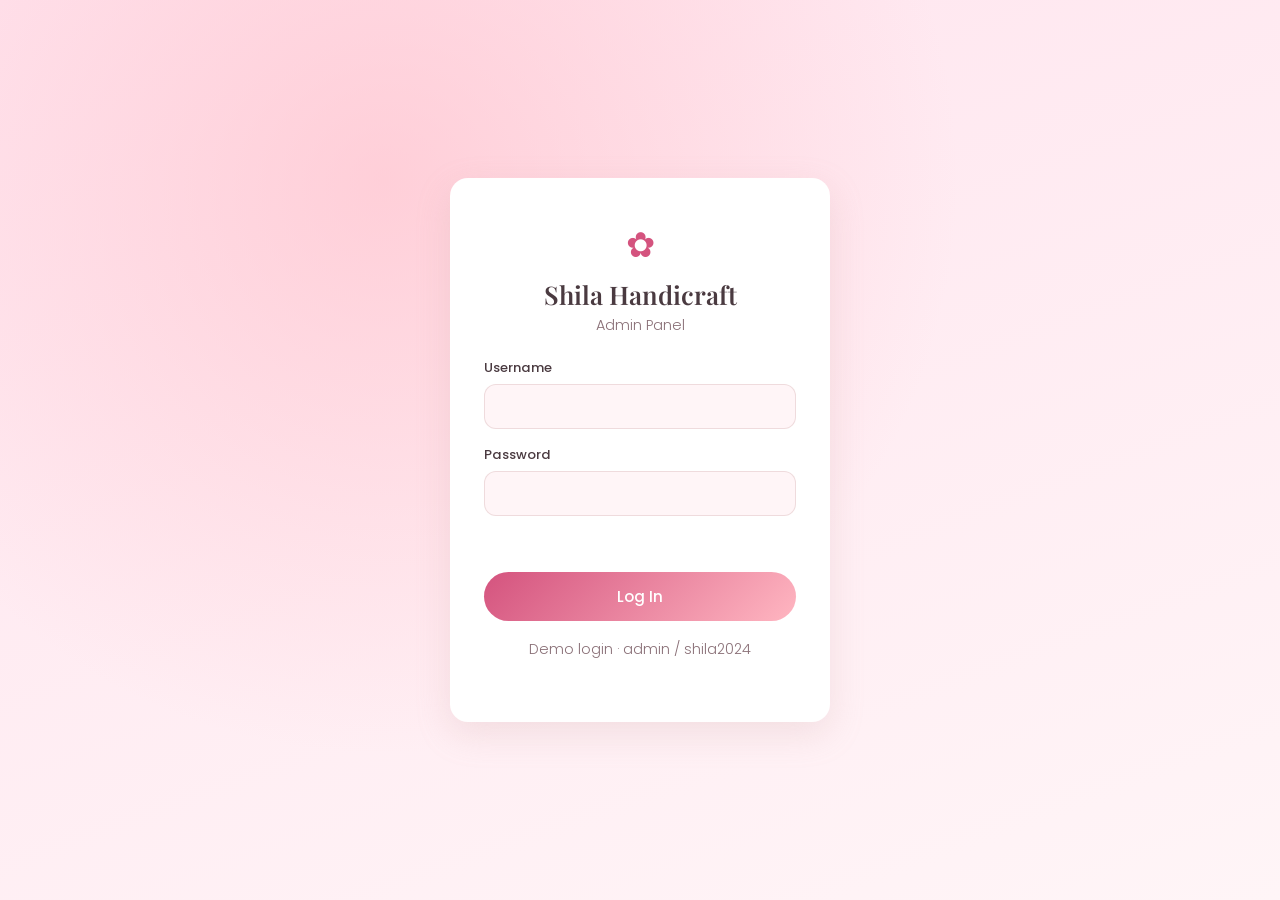
==== admin.html @ a7c3d787 "Add files via upload" ====
<!DOCTYPE html>
<html lang="en">
<head>
<meta charset="UTF-8" />
<meta name="viewport" content="width=device-width, initial-scale=1.0" />
<title>Shila Handicraft — Admin Panel</title>
<link rel="preconnect" href="https://fonts.googleapis.com" />
<link href="https://fonts.googleapis.com/css2?family=Playfair+Display:wght@600;700&family=Poppins:wght@300;400;500;600&display=swap" rel="stylesheet" />
<style>
/* =========================================================
   SHILA HANDICRAFT — ADMIN (standalone, pink theme)
   Login: admin / shila2024
   Shares localStorage with the shop:
     shila_products, shila_messages
   ========================================================= */
:root{
  --pink-soft:#FFE4EE; --pink-light:#FFB6C1; --rose-gold:#C9A0A0;
  --rose-deep:#D4537E; --rose-deeper:#b8355f; --cream:#FFF5F7;
  --ink:#4a3a40; --ink-soft:#8a7077; --white:#fff;
  --shadow:0 12px 34px rgba(201,160,160,.22);
  --radius:18px;
  --font-head:"Playfair Display",serif; --font-body:"Poppins",sans-serif;
}
*{margin:0;padding:0;box-sizing:border-box;}
body{font-family:var(--font-body);background:var(--cream);color:var(--ink);font-weight:300;}
h1,h2,h3,h4{font-family:var(--font-head);font-weight:600;}
button{font-family:var(--font-body);cursor:pointer;}
input,select,textarea{font-family:var(--font-body);}
a{color:var(--rose-deep);}

/* ---------- LOGIN ---------- */
.login-wrap{min-height:100vh;display:grid;place-items:center;padding:20px;
  background:radial-gradient(circle at 30% 20%,rgba(255,182,193,.5),transparent 50%),
             linear-gradient(160deg,var(--pink-soft),var(--cream));}
.login-card{background:var(--white);border-radius:var(--radius);box-shadow:var(--shadow);
  padding:40px 34px;width:100%;max-width:380px;text-align:center;}
.login-mark{font-size:2.2rem;color:var(--rose-deep);}
.login-card h1{font-size:1.6rem;margin:6px 0 4px;}
.login-card p{color:var(--ink-soft);font-size:.9rem;margin-bottom:22px;}
.login-card .field{text-align:left;margin-bottom:16px;}
.login-card label{display:block;font-size:.82rem;font-weight:500;margin-bottom:6px;}
.login-card input{width:100%;padding:12px 14px;border:1.5px solid rgba(201,160,160,.3);
  border-radius:12px;background:var(--cream);font-size:.95rem;}
.login-card input:focus{outline:none;border-color:var(--rose-deep);}
.btn{border:none;border-radius:999px;padding:13px 26px;font-weight:500;font-size:.95rem;
  background:linear-gradient(135deg,var(--rose-deep),var(--pink-light));color:#fff;
  transition:transform .2s ease,box-shadow .2s ease;}
.btn:hover{transform:translateY(-2px);box-shadow:0 12px 28px rgba(212,83,126,.3);}
.btn.full{width:100%;}
.btn-ghost{background:var(--pink-soft);color:var(--rose-deeper);}
.btn-ghost:hover{background:var(--pink-light);color:#fff;box-shadow:none;}
.btn-sm{padding:7px 16px;font-size:.8rem;}
.btn-danger{background:#e07a8b;}
.login-err{color:#c0392b;font-size:.85rem;min-height:18px;margin-bottom:8px;}
.login-hint{margin-top:18px;font-size:.78rem;color:var(--ink-soft);}

/* ---------- APP LAYOUT ---------- */
.app{display:none;min-height:100vh;grid-template-columns:240px 1fr;}
.sidebar{background:var(--ink);color:#f4e6ea;padding:26px 18px;display:flex;flex-direction:column;}
.sidebar .brand{display:flex;align-items:center;gap:8px;font-family:var(--font-head);
  font-size:1.25rem;color:#fff;margin-bottom:30px;padding:0 8px;}
.sidebar .brand span{color:var(--pink-light);}
.nav-item{display:flex;align-items:center;gap:10px;width:100%;text-align:left;background:none;
  border:none;color:#cbb0b8;padding:13px 16px;border-radius:12px;font-size:.92rem;margin-bottom:4px;
  transition:background .2s ease,color .2s ease;}
.nav-item:hover{background:rgba(255,255,255,.06);color:#fff;}
.nav-item.active{background:var(--rose-deep);color:#fff;}
.sidebar .logout{margin-top:auto;}

.main{padding:30px 34px;overflow-y:auto;max-height:100vh;}
.topbar{display:flex;align-items:center;justify-content:space-between;margin-bottom:26px;flex-wrap:wrap;gap:12px;}
.topbar h2{font-size:1.7rem;}
.topbar .who{color:var(--ink-soft);font-size:.88rem;}

.view{display:none;}
.view.active{display:block;animation:fade .25s ease;}
@keyframes fade{from{opacity:0;transform:translateY(8px);}to{opacity:1;transform:none;}}

/* ---------- STAT CARDS ---------- */
.stats{display:grid;grid-template-columns:repeat(4,1fr);gap:18px;margin-bottom:30px;}
.stat{background:var(--white);border-radius:var(--radius);padding:22px;box-shadow:var(--shadow);}
.stat .icon{font-size:1.5rem;}
.stat .num{font-family:var(--font-head);font-size:2rem;font-weight:700;color:var(--rose-deep);margin:6px 0 2px;}
.stat .label{color:var(--ink-soft);font-size:.85rem;}

/* ---------- PANELS / TABLES ---------- */
.panel{background:var(--white);border-radius:var(--radius);box-shadow:var(--shadow);padding:24px;margin-bottom:24px;}
.panel h3{font-size:1.2rem;margin-bottom:16px;}
table{width:100%;border-collapse:collapse;font-size:.88rem;}
th,td{text-align:left;padding:12px 10px;border-bottom:1px solid rgba(201,160,160,.2);vertical-align:middle;}
th{color:var(--ink-soft);font-weight:500;font-size:.78rem;text-transform:uppercase;letter-spacing:.05em;}
tr:last-child td{border-bottom:none;}
.thumb-cell{width:46px;height:46px;border-radius:10px;object-fit:cover;background:var(--pink-soft);
  display:grid;place-items:center;color:#fff;}
.tag{display:inline-block;background:var(--pink-soft);color:var(--rose-deeper);font-size:.72rem;
  padding:4px 11px;border-radius:999px;font-weight:500;}
.row-actions{display:flex;gap:8px;}

/* ---------- FORMS ---------- */
.form-grid{display:grid;grid-template-columns:1fr 1fr;gap:16px;}
.form-grid .field.full{grid-column:1/-1;}
.field label{display:block;font-size:.82rem;font-weight:500;margin-bottom:6px;}
.field input,.field select,.field textarea{width:100%;padding:11px 13px;border:1.5px solid rgba(201,160,160,.3);
  border-radius:12px;background:var(--cream);font-size:.92rem;}
.field input:focus,.field select:focus,.field textarea:focus{outline:none;border-color:var(--rose-deep);}
.form-actions{display:flex;gap:10px;margin-top:18px;}

select.status-select{padding:7px 10px;border-radius:10px;border:1.5px solid rgba(201,160,160,.3);
  background:var(--cream);font-size:.82rem;}

.badge-unread{background:var(--rose-deep);color:#fff;font-size:.68rem;padding:3px 9px;border-radius:999px;}
.badge-read{background:#e8dde1;color:var(--ink-soft);font-size:.68rem;padding:3px 9px;border-radius:999px;}
.empty{color:var(--ink-soft);padding:20px 0;text-align:center;}

@media(max-width:860px){
  .app{grid-template-columns:1fr;}
  .sidebar{flex-direction:row;flex-wrap:wrap;align-items:center;}
  .sidebar .brand{margin-bottom:0;width:100%;}
  .sidebar .logout{margin-top:0;}
  .stats{grid-template-columns:repeat(2,1fr);}
  .form-grid{grid-template-columns:1fr;}
  .main{max-height:none;}
}
</style>
</head>
<body>

<!-- ===================== LOGIN ===================== -->
<div class="login-wrap" id="loginWrap">
  <div class="login-card">
    <div class="login-mark">&#10047;</div>
    <h1>Shila Handicraft</h1>
    <p>Admin Panel</p>
    <div class="field">
      <label for="user">Username</label>
      <input type="text" id="user" autocomplete="username" />
    </div>
    <div class="field">
      <label for="pass">Password</label>
      <input type="password" id="pass" autocomplete="current-password" />
    </div>
    <p class="login-err" id="loginErr"></p>
    <button class="btn full" id="loginBtn">Log In</button>
    <p class="login-hint">Demo login &middot; admin / shila2024</p>
  </div>
</div>

<!-- ===================== APP ===================== -->
<div class="app" id="app">
  <!-- Sidebar -->
  <aside class="sidebar">
    <div class="brand">&#10047; Shila <span>Admin</span></div>
    <button class="nav-item active" data-view="dashboard">&#128202; Dashboard</button>
    <button class="nav-item" data-view="products">&#128722; Products</button>
    <button class="nav-item" data-view="messages">&#9993; Messages</button>
    <button class="nav-item" data-view="orders">&#128230; Orders</button>
    <button class="nav-item logout" id="logoutBtn">&#8629; Log Out</button>
  </aside>

  <!-- Main -->
  <main class="main">
    <div class="topbar">
      <h2 id="viewTitle">Dashboard</h2>
      <span class="who">Welcome back, Shila &#10047;</span>
    </div>

    <!-- DASHBOARD -->
    <section class="view active" id="view-dashboard">
      <div class="stats">
        <div class="stat"><div class="icon">&#128722;</div><div class="num" id="statProducts">0</div><div class="label">Total Products</div></div>
        <div class="stat"><div class="icon">&#128230;</div><div class="num" id="statOrders">0</div><div class="label">Total Orders</div></div>
        <div class="stat"><div class="icon">&#9993;</div><div class="num" id="statMessages">0</div><div class="label">Messages Received</div></div>
        <div class="stat"><div class="icon">&#10084;</div><div class="num" id="statWishlist">0</div><div class="label">Wishlist Saves</div></div>
      </div>
      <div class="panel">
        <h3>Recent Messages</h3>
        <table>
          <thead><tr><th>Name</th><th>Email</th><th>Message</th><th>Date</th></tr></thead>
          <tbody id="recentMessages"></tbody>
        </table>
        <p class="empty" id="recentEmpty" hidden>No messages yet.</p>
      </div>
    </section>

    <!-- PRODUCTS -->
    <section class="view" id="view-products">
      <div class="panel">
        <h3 id="productFormTitle">Add New Product</h3>
        <div class="form-grid">
          <div class="field"><label>Name</label><input type="text" id="pName" /></div>
          <div class="field"><label>Category</label>
            <select id="pCategory">
              <option>Crochet</option><option>Jewelry</option>
              <option>Knitwear</option><option>Accessories</option>
            </select>
          </div>
          <div class="field"><label>Price (NPR)</label><input type="number" id="pPrice" min="0" /></div>
          <div class="field"><label>Image URL (optional)</label><input type="text" id="pImage" placeholder="assets/your-photo.jpg" /></div>
          <div class="field full"><label>Description</label><textarea id="pDesc" rows="2"></textarea></div>
        </div>
        <div class="form-actions">
          <button class="btn" id="saveProductBtn">Save Product</button>
          <button class="btn btn-ghost" id="resetProductBtn">Clear Form</button>
        </div>
      </div>

      <div class="panel">
        <h3>All Products</h3>
        <table>
          <thead><tr><th></th><th>Name</th><th>Category</th><th>Price</th><th>Actions</th></tr></thead>
          <tbody id="productRows"></tbody>
        </table>
      </div>
    </section>

    <!-- MESSAGES -->
    <section class="view" id="view-messages">
      <div class="panel">
        <h3>Contact Messages</h3>
        <table>
          <thead><tr><th>Status</th><th>Name</th><th>Email</th><th>Message</th><th>Date</th><th>Actions</th></tr></thead>
          <tbody id="messageRows"></tbody>
        </table>
        <p class="empty" id="messagesEmpty" hidden>No messages yet.</p>
      </div>
    </section>

    <!-- ORDERS -->
    <section class="view" id="view-orders">
      <div class="panel">
        <h3>Orders</h3>
        <table>
          <thead><tr><th>Order ID</th><th>Customer</th><th>Items</th><th>Total</th><th>Status</th></tr></thead>
          <tbody id="orderRows"></tbody>
        </table>
      </div>
    </section>
  </main>
</div>

<script>
/* =========================================================
   STORAGE KEYS (shared with the shop)
   ========================================================= */
const KEYS = { products:"shila_products", messages:"shila_messages", wishlist:"shila_wishlist" };

/* Default products — kept in sync with script.js so the admin
   works even before the shop has been opened. */
const DEFAULT_PRODUCTS = [
  {id:1,name:"Granny Square Halter Top",category:"Crochet",price:1800,description:"Boho fringe halter in white, sky blue and mustard. Hand-crocheted, one size.",image:"assets/crochet-halter-top.jpg",color:"#FFB6C1"},
  {id:2,name:"Crochet Barefoot Sandals",category:"Crochet",price:950,description:"Delicate flower foot jewellery for beaches and weddings. Sold as a pair.",image:"assets/barefoot-sandals.jpg",color:"#FFE4EE"},
  {id:3,name:"Cute Octopus Keyring",category:"Crochet",price:350,description:"Squishy amigurumi octopus bag charm. Pick any colour you love.",image:"assets/octopus-keyring.jpg",video:"assets/video-2.mp4",poster:"assets/octopus-keyring.jpg",color:"#C9A0A0"},
  {id:4,name:"Blue Daisy Choker & Earring Set",category:"Jewelry",price:1200,description:"Hand-beaded daisy choker with matching hoop earrings. A full set.",image:null,video:"assets/video-1.mp4",poster:"assets/video-1-poster.jpg",color:"#FFB6C1"},
  {id:5,name:"Beaded Daisy Hair Pin",category:"Accessories",price:600,description:"Tiny white-and-gold beaded daisies on a gold pin. Perfect for brides.",image:"assets/daisy-hairpin.jpg",color:"#FFE4EE"},
  {id:6,name:"Pearl Bridal Hair Vine",category:"Accessories",price:1500,description:"Flexible pearl-cluster vine that bends to any hairstyle. Wedding ready.",image:"assets/pearl-hair-vine.jpg",color:"#C9A0A0"},
  {id:7,name:"Hand-knit Woolen Sweater",category:"Knitwear",price:3500,description:"Cosy hand-knitted wool sweater. Made to order in your size and colour.",image:null,color:"#D4537E"},
  {id:8,name:"Beaded Flower Ring",category:"Jewelry",price:250,description:"Adjustable seed-bead flower ring. Mix and match the colours.",image:null,color:"#FFB6C1"},
  {id:9,name:"Beaded Daisy Earrings",category:"Jewelry",price:450,description:"Lightweight daisy drop earrings, hand-beaded one petal at a time.",image:null,color:"#C9A0A0"},
  {id:10,name:"Crochet Tote Bag",category:"Crochet",price:1600,description:"Roomy everyday tote crocheted in soft cotton. Holds more than it looks.",image:null,color:"#FFE4EE"}
];

/* Mock orders (demo data) */
const MOCK_ORDERS = [
  {id:"SH-1042",customer:"Anjali Shrestha",items:"Octopus Keyring x2, Daisy Hair Pin",total:1300,status:"Pending"},
  {id:"SH-1041",customer:"Maya Gurung",items:"Granny Square Halter Top",total:1800,status:"Processing"},
  {id:"SH-1040",customer:"Sita Rai",items:"Pearl Bridal Hair Vine, Beaded Flower Ring",total:1750,status:"Shipped"},
  {id:"SH-1039",customer:"Pooja Tamang",items:"Hand-knit Woolen Sweater",total:3500,status:"Delivered"}
];

/* ---------- helpers ---------- */
const $=(s)=>document.querySelector(s);
const $$=(s)=>Array.from(document.querySelectorAll(s));
const npr=(n)=>"NPR "+Number(n).toLocaleString("en-IN");
function load(k,f){try{const r=localStorage.getItem(k);return r?JSON.parse(r):f;}catch(e){return f;}}
function save(k,v){try{localStorage.setItem(k,JSON.stringify(v));}catch(e){}}
function esc(s){return String(s).replace(/[&<>"]/g,c=>({"&":"&amp;","<":"&lt;",">":"&gt;",'"':"&quot;"}[c]));}

let products = load(KEYS.products,null);
if(!products){ products = DEFAULT_PRODUCTS.slice(); save(KEYS.products,products); }
let orders = MOCK_ORDERS.slice();
let editingId = null;

/* =========================================================
   LOGIN
   ========================================================= */
function tryLogin(){
  const u=$("#user").value.trim(), p=$("#pass").value;
  if(u==="admin" && p==="shila2024"){
    $("#loginWrap").style.display="none";
    $("#app").style.display="grid";
    refreshAll();
  } else {
    $("#loginErr").textContent="Wrong username or password.";
  }
}
$("#loginBtn").addEventListener("click",tryLogin);
$("#pass").addEventListener("keydown",(e)=>{ if(e.key==="Enter") tryLogin(); });
$("#logoutBtn").addEventListener("click",()=>{
  $("#app").style.display="none";
  $("#loginWrap").style.display="grid";
  $("#user").value=""; $("#pass").value=""; $("#loginErr").textContent="";
});

/* =========================================================
   SIDEBAR NAVIGATION
   ========================================================= */
$$(".nav-item[data-view]").forEach(btn=>{
  btn.addEventListener("click",()=>{
    const view=btn.dataset.view;
    $$(".nav-item[data-view]").forEach(b=>b.classList.remove("active"));
    btn.classList.add("active");
    $$(".view").forEach(v=>v.classList.remove("active"));
    $("#view-"+view).classList.add("active");
    $("#viewTitle").textContent=btn.textContent.trim().replace(/^[^A-Za-z]+/,"");
    refreshAll();
  });
});

/* =========================================================
   DASHBOARD
   ========================================================= */
function renderDashboard(){
  const messages=load(KEYS.messages,[]);
  const wishlist=load(KEYS.wishlist,[]);
  $("#statProducts").textContent=products.length;
  $("#statOrders").textContent=orders.length;
  $("#statMessages").textContent=messages.length;
  $("#statWishlist").textContent=wishlist.length;

  const body=$("#recentMessages"); body.innerHTML="";
  const recent=messages.slice(-5).reverse();
  $("#recentEmpty").hidden=recent.length!==0;
  recent.forEach(m=>{
    const tr=document.createElement("tr");
    tr.innerHTML=`<td>${esc(m.name)}</td><td>${esc(m.email)}</td>
      <td>${esc(m.message).slice(0,40)}${m.message.length>40?"…":""}</td><td>${esc(m.date)}</td>`;
    body.appendChild(tr);
  });
}

/* =========================================================
   PRODUCTS — list + add/edit/delete
   ========================================================= */
function thumb(p){
  if(p.image) return `<img class="thumb-cell" src="${esc(p.image)}" alt="" onerror="this.style.display='none'" />`;
  if(p.video) return `<img class="thumb-cell" src="${esc(p.poster||"")}" alt="" onerror="this.style.display='none'" />`;
  return `<div class="thumb-cell" style="background:${p.color||"#FFB6C1"}">&#10047;</div>`;
}

function renderProducts(){
  const body=$("#productRows"); body.innerHTML="";
  products.forEach(p=>{
    const tr=document.createElement("tr");
    tr.innerHTML=`
      <td>${thumb(p)}</td>
      <td>${esc(p.name)}</td>
      <td><span class="tag">${esc(p.category)}</span></td>
      <td>${npr(p.price)}</td>
      <td><div class="row-actions">
        <button class="btn btn-ghost btn-sm" data-edit="${p.id}">Edit</button>
        <button class="btn btn-danger btn-sm" data-del="${p.id}">Delete</button>
      </div></td>`;
    body.appendChild(tr);
  });
  $$("[data-edit]").forEach(b=>b.addEventListener("click",()=>editProduct(Number(b.dataset.edit))));
  $$("[data-del]").forEach(b=>b.addEventListener("click",()=>deleteProduct(Number(b.dataset.del))));
}

function editProduct(id){
  const p=products.find(x=>x.id===id); if(!p) return;
  editingId=id;
  $("#productFormTitle").textContent="Edit Product";
  $("#pName").value=p.name;
  $("#pCategory").value=p.category;
  $("#pPrice").value=p.price;
  $("#pImage").value=p.image||"";
  $("#pDesc").value=p.description;
  $("#view-products").scrollIntoView({behavior:"smooth"});
}

function deleteProduct(id){
  const p=products.find(x=>x.id===id);
  if(!confirm(`Delete "${p?p.name:""}"? This cannot be undone.`)) return;
  products=products.filter(x=>x.id!==id);
  save(KEYS.products,products);
  refreshAll();
}

function saveProduct(){
  const name=$("#pName").value.trim();
  const price=Number($("#pPrice").value);
  if(!name){ alert("Please enter a product name."); return; }
  if(!price||price<0){ alert("Please enter a valid price."); return; }

  const data={
    name,
    category:$("#pCategory").value,
    price,
    description:$("#pDesc").value.trim()||"Handmade with love in Nepal.",
    image:$("#pImage").value.trim()||null
  };

  if(editingId){
    const i=products.findIndex(x=>x.id===editingId);
    products[i]={...products[i],...data};
  } else {
    const newId=products.length?Math.max(...products.map(p=>p.id))+1:1;
    products.push({id:newId,color:"#FFB6C1",...data});
  }
  save(KEYS.products,products);
  resetProductForm();
  refreshAll();
}

function resetProductForm(){
  editingId=null;
  $("#productFormTitle").textContent="Add New Product";
  $("#pName").value=""; $("#pPrice").value=""; $("#pImage").value=""; $("#pDesc").value="";
  $("#pCategory").value="Crochet";
}

$("#saveProductBtn").addEventListener("click",saveProduct);
$("#resetProductBtn").addEventListener("click",resetProductForm);

/* =========================================================
   MESSAGES — read / delete
   ========================================================= */
function renderMessages(){
  const body=$("#messageRows"); body.innerHTML="";
  const messages=load(KEYS.messages,[]);
  $("#messagesEmpty").hidden=messages.length!==0;
  messages.slice().reverse().forEach(m=>{
    const tr=document.createElement("tr");
    tr.innerHTML=`
      <td>${m.read?'<span class="badge-read">Read</span>':'<span class="badge-unread">New</span>'}</td>
      <td>${esc(m.name)}</td>
      <td>${esc(m.email)}</td>
      <td>${esc(m.message)}</td>
      <td>${esc(m.date)}</td>
      <td><div class="row-actions">
        ${m.read?"":`<button class="btn btn-ghost btn-sm" data-read="${m.id}">Mark read</button>`}
        <button class="btn btn-danger btn-sm" data-delmsg="${m.id}">Delete</button>
      </div></td>`;
    body.appendChild(tr);
  });
  $$("[data-read]").forEach(b=>b.addEventListener("click",()=>markRead(Number(b.dataset.read))));
  $$("[data-delmsg]").forEach(b=>b.addEventListener("click",()=>deleteMessage(Number(b.dataset.delmsg))));
}

function markRead(id){
  const messages=load(KEYS.messages,[]);
  const m=messages.find(x=>x.id===id); if(m) m.read=true;
  save(KEYS.messages,messages);
  refreshAll();
}
function deleteMessage(id){
  if(!confirm("Delete this message?")) return;
  let messages=load(KEYS.messages,[]);
  messages=messages.filter(x=>x.id!==id);
  save(KEYS.messages,messages);
  refreshAll();
}

/* =========================================================
   ORDERS — status dropdown
   ========================================================= */
function renderOrders(){
  const body=$("#orderRows"); body.innerHTML="";
  const statuses=["Pending","Processing","Shipped","Delivered"];
  orders.forEach((o,idx)=>{
    const tr=document.createElement("tr");
    const opts=statuses.map(s=>`<option ${s===o.status?"selected":""}>${s}</option>`).join("");
    tr.innerHTML=`
      <td><strong>${esc(o.id)}</strong></td>
      <td>${esc(o.customer)}</td>
      <td>${esc(o.items)}</td>
      <td>${npr(o.total)}</td>
      <td><select class="status-select" data-order="${idx}">${opts}</select></td>`;
    body.appendChild(tr);
  });
  $$("[data-order]").forEach(sel=>sel.addEventListener("change",()=>{
    orders[Number(sel.dataset.order)].status=sel.value;
  }));
}

/* =========================================================
   REFRESH everything (reads latest localStorage each time)
   ========================================================= */
function refreshAll(){
  products=load(KEYS.products,DEFAULT_PRODUCTS);
  renderDashboard();
  renderProducts();
  renderMessages();
  renderOrders();
}
</script>
</body>
</html>
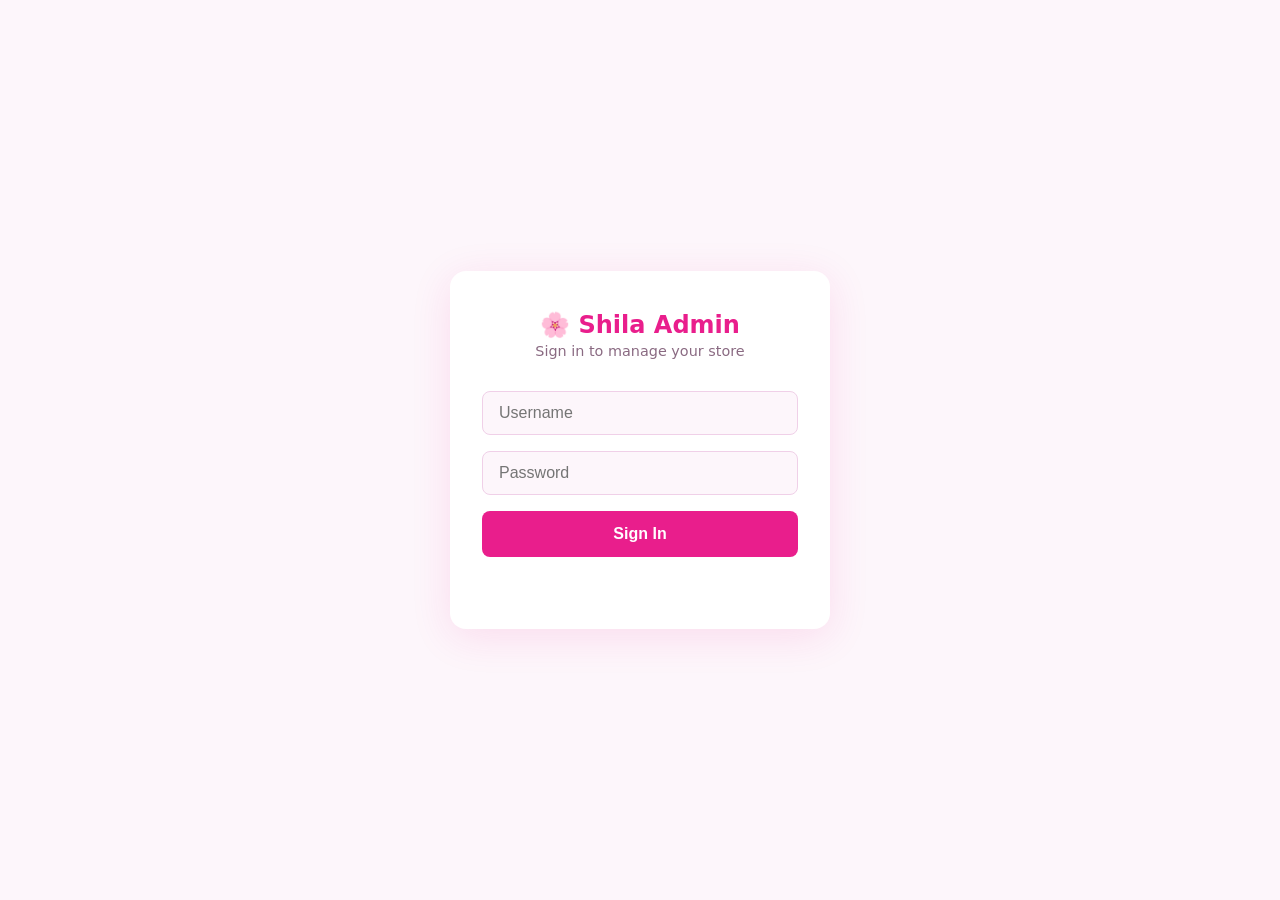
==== commit adbf7683: "Add files via upload" ====
--- a/admin.html
+++ b/admin.html
@@ -1,498 +1,691 @@
 <!DOCTYPE html>
 <html lang="en">
 <head>
-<meta charset="UTF-8" />
-<meta name="viewport" content="width=device-width, initial-scale=1.0" />
-<title>Shila Handicraft — Admin Panel</title>
-<link rel="preconnect" href="https://fonts.googleapis.com" />
-<link href="https://fonts.googleapis.com/css2?family=Playfair+Display:wght@600;700&family=Poppins:wght@300;400;500;600&display=swap" rel="stylesheet" />
-<style>
-/* =========================================================
-   SHILA HANDICRAFT — ADMIN (standalone, pink theme)
-   Login: admin / shila2024
-   Shares localStorage with the shop:
-     shila_products, shila_messages
-   ========================================================= */
-:root{
-  --pink-soft:#FFE4EE; --pink-light:#FFB6C1; --rose-gold:#C9A0A0;
-  --rose-deep:#D4537E; --rose-deeper:#b8355f; --cream:#FFF5F7;
-  --ink:#4a3a40; --ink-soft:#8a7077; --white:#fff;
-  --shadow:0 12px 34px rgba(201,160,160,.22);
-  --radius:18px;
-  --font-head:"Playfair Display",serif; --font-body:"Poppins",sans-serif;
-}
-*{margin:0;padding:0;box-sizing:border-box;}
-body{font-family:var(--font-body);background:var(--cream);color:var(--ink);font-weight:300;}
-h1,h2,h3,h4{font-family:var(--font-head);font-weight:600;}
-button{font-family:var(--font-body);cursor:pointer;}
-input,select,textarea{font-family:var(--font-body);}
-a{color:var(--rose-deep);}
-
-/* ---------- LOGIN ---------- */
-.login-wrap{min-height:100vh;display:grid;place-items:center;padding:20px;
-  background:radial-gradient(circle at 30% 20%,rgba(255,182,193,.5),transparent 50%),
-             linear-gradient(160deg,var(--pink-soft),var(--cream));}
-.login-card{background:var(--white);border-radius:var(--radius);box-shadow:var(--shadow);
-  padding:40px 34px;width:100%;max-width:380px;text-align:center;}
-.login-mark{font-size:2.2rem;color:var(--rose-deep);}
-.login-card h1{font-size:1.6rem;margin:6px 0 4px;}
-.login-card p{color:var(--ink-soft);font-size:.9rem;margin-bottom:22px;}
-.login-card .field{text-align:left;margin-bottom:16px;}
-.login-card label{display:block;font-size:.82rem;font-weight:500;margin-bottom:6px;}
-.login-card input{width:100%;padding:12px 14px;border:1.5px solid rgba(201,160,160,.3);
-  border-radius:12px;background:var(--cream);font-size:.95rem;}
-.login-card input:focus{outline:none;border-color:var(--rose-deep);}
-.btn{border:none;border-radius:999px;padding:13px 26px;font-weight:500;font-size:.95rem;
-  background:linear-gradient(135deg,var(--rose-deep),var(--pink-light));color:#fff;
-  transition:transform .2s ease,box-shadow .2s ease;}
-.btn:hover{transform:translateY(-2px);box-shadow:0 12px 28px rgba(212,83,126,.3);}
-.btn.full{width:100%;}
-.btn-ghost{background:var(--pink-soft);color:var(--rose-deeper);}
-.btn-ghost:hover{background:var(--pink-light);color:#fff;box-shadow:none;}
-.btn-sm{padding:7px 16px;font-size:.8rem;}
-.btn-danger{background:#e07a8b;}
-.login-err{color:#c0392b;font-size:.85rem;min-height:18px;margin-bottom:8px;}
-.login-hint{margin-top:18px;font-size:.78rem;color:var(--ink-soft);}
-
-/* ---------- APP LAYOUT ---------- */
-.app{display:none;min-height:100vh;grid-template-columns:240px 1fr;}
-.sidebar{background:var(--ink);color:#f4e6ea;padding:26px 18px;display:flex;flex-direction:column;}
-.sidebar .brand{display:flex;align-items:center;gap:8px;font-family:var(--font-head);
-  font-size:1.25rem;color:#fff;margin-bottom:30px;padding:0 8px;}
-.sidebar .brand span{color:var(--pink-light);}
-.nav-item{display:flex;align-items:center;gap:10px;width:100%;text-align:left;background:none;
-  border:none;color:#cbb0b8;padding:13px 16px;border-radius:12px;font-size:.92rem;margin-bottom:4px;
-  transition:background .2s ease,color .2s ease;}
-.nav-item:hover{background:rgba(255,255,255,.06);color:#fff;}
-.nav-item.active{background:var(--rose-deep);color:#fff;}
-.sidebar .logout{margin-top:auto;}
-
-.main{padding:30px 34px;overflow-y:auto;max-height:100vh;}
-.topbar{display:flex;align-items:center;justify-content:space-between;margin-bottom:26px;flex-wrap:wrap;gap:12px;}
-.topbar h2{font-size:1.7rem;}
-.topbar .who{color:var(--ink-soft);font-size:.88rem;}
-
-.view{display:none;}
-.view.active{display:block;animation:fade .25s ease;}
-@keyframes fade{from{opacity:0;transform:translateY(8px);}to{opacity:1;transform:none;}}
-
-/* ---------- STAT CARDS ---------- */
-.stats{display:grid;grid-template-columns:repeat(4,1fr);gap:18px;margin-bottom:30px;}
-.stat{background:var(--white);border-radius:var(--radius);padding:22px;box-shadow:var(--shadow);}
-.stat .icon{font-size:1.5rem;}
-.stat .num{font-family:var(--font-head);font-size:2rem;font-weight:700;color:var(--rose-deep);margin:6px 0 2px;}
-.stat .label{color:var(--ink-soft);font-size:.85rem;}
-
-/* ---------- PANELS / TABLES ---------- */
-.panel{background:var(--white);border-radius:var(--radius);box-shadow:var(--shadow);padding:24px;margin-bottom:24px;}
-.panel h3{font-size:1.2rem;margin-bottom:16px;}
-table{width:100%;border-collapse:collapse;font-size:.88rem;}
-th,td{text-align:left;padding:12px 10px;border-bottom:1px solid rgba(201,160,160,.2);vertical-align:middle;}
-th{color:var(--ink-soft);font-weight:500;font-size:.78rem;text-transform:uppercase;letter-spacing:.05em;}
-tr:last-child td{border-bottom:none;}
-.thumb-cell{width:46px;height:46px;border-radius:10px;object-fit:cover;background:var(--pink-soft);
-  display:grid;place-items:center;color:#fff;}
-.tag{display:inline-block;background:var(--pink-soft);color:var(--rose-deeper);font-size:.72rem;
-  padding:4px 11px;border-radius:999px;font-weight:500;}
-.row-actions{display:flex;gap:8px;}
-
-/* ---------- FORMS ---------- */
-.form-grid{display:grid;grid-template-columns:1fr 1fr;gap:16px;}
-.form-grid .field.full{grid-column:1/-1;}
-.field label{display:block;font-size:.82rem;font-weight:500;margin-bottom:6px;}
-.field input,.field select,.field textarea{width:100%;padding:11px 13px;border:1.5px solid rgba(201,160,160,.3);
-  border-radius:12px;background:var(--cream);font-size:.92rem;}
-.field input:focus,.field select:focus,.field textarea:focus{outline:none;border-color:var(--rose-deep);}
-.form-actions{display:flex;gap:10px;margin-top:18px;}
-
-select.status-select{padding:7px 10px;border-radius:10px;border:1.5px solid rgba(201,160,160,.3);
-  background:var(--cream);font-size:.82rem;}
-
-.badge-unread{background:var(--rose-deep);color:#fff;font-size:.68rem;padding:3px 9px;border-radius:999px;}
-.badge-read{background:#e8dde1;color:var(--ink-soft);font-size:.68rem;padding:3px 9px;border-radius:999px;}
-.empty{color:var(--ink-soft);padding:20px 0;text-align:center;}
-
-@media(max-width:860px){
-  .app{grid-template-columns:1fr;}
-  .sidebar{flex-direction:row;flex-wrap:wrap;align-items:center;}
-  .sidebar .brand{margin-bottom:0;width:100%;}
-  .sidebar .logout{margin-top:0;}
-  .stats{grid-template-columns:repeat(2,1fr);}
-  .form-grid{grid-template-columns:1fr;}
-  .main{max-height:none;}
-}
-</style>
+  <meta charset="UTF-8">
+  <meta name="viewport" content="width=device-width, initial-scale=1.0">
+  <title>Admin Panel — Shila Handicraft</title>
+  <style>
+    /* ── Reset & Base ───────────────────────────────────────── */
+    *, *::before, *::after { box-sizing: border-box; margin: 0; padding: 0; }
+    :root {
+      --pink: #e91e8c;
+      --pink-light: #fce4f1;
+      --pink-dark: #c01070;
+      --bg: #fdf6fb;
+      --surface: #fff;
+      --border: #f0d0e8;
+      --text: #2d1a28;
+      --muted: #8a6a82;
+      --success: #2e7d32;
+      --danger: #c62828;
+      --warning: #e65100;
+    }
+    body { font-family: 'Segoe UI', system-ui, sans-serif; background: var(--bg); color: var(--text); min-height: 100vh; }
+
+    /* ── Login ──────────────────────────────────────────────── */
+    #login-screen {
+      display: flex; align-items: center; justify-content: center; min-height: 100vh;
+    }
+    .login-card {
+      background: var(--surface); border-radius: 16px; padding: 2.5rem 2rem; width: 100%; max-width: 380px;
+      box-shadow: 0 8px 40px rgba(233,30,140,0.12);
+    }
+    .login-card h1 { text-align: center; color: var(--pink); margin-bottom: .25rem; font-size: 1.5rem; }
+    .login-card p  { text-align: center; color: var(--muted); margin-bottom: 2rem; font-size: .9rem; }
+    .login-card input {
+      width: 100%; padding: .75rem 1rem; border: 1.5px solid var(--border); border-radius: 8px;
+      font-size: 1rem; margin-bottom: 1rem; background: var(--bg);
+    }
+    .login-card input:focus { outline: none; border-color: var(--pink); }
+    .btn-primary {
+      width: 100%; padding: .85rem; background: var(--pink); color: #fff; border: none;
+      border-radius: 8px; font-size: 1rem; font-weight: 600; cursor: pointer;
+    }
+    .btn-primary:hover { background: var(--pink-dark); }
+    .login-error { color: var(--danger); font-size: .85rem; margin-top: .5rem; text-align: center; }
+
+    /* ── App Shell ──────────────────────────────────────────── */
+    #app { display: none; min-height: 100vh; }
+    .sidebar {
+      position: fixed; top: 0; left: 0; width: 220px; height: 100vh;
+      background: var(--text); color: #fff; display: flex; flex-direction: column; z-index: 100;
+    }
+    .sidebar-logo { padding: 1.5rem 1.25rem; border-bottom: 1px solid rgba(255,255,255,.1); }
+    .sidebar-logo h2 { font-size: 1rem; color: #fce4f1; }
+    .sidebar-logo p  { font-size: .75rem; color: var(--muted); margin-top: .15rem; }
+    .sidebar nav { flex: 1; padding: 1rem 0; }
+    .nav-item {
+      display: flex; align-items: center; gap: .75rem; padding: .75rem 1.25rem;
+      cursor: pointer; color: #d4b8ce; font-size: .9rem; border-left: 3px solid transparent;
+      transition: .15s;
+    }
+    .nav-item:hover { color: #fff; background: rgba(255,255,255,.06); }
+    .nav-item.active { color: #fff; background: rgba(233,30,140,.25); border-left-color: var(--pink); }
+    .nav-item .badge {
+      margin-left: auto; background: var(--pink); color: #fff;
+      border-radius: 999px; font-size: .7rem; padding: .1em .55em; font-weight: 700;
+    }
+    .sidebar-logout {
+      padding: 1rem 1.25rem; border-top: 1px solid rgba(255,255,255,.1);
+    }
+    .btn-logout {
+      width: 100%; padding: .6rem; background: rgba(198,40,40,.25); color: #ffcdd2;
+      border: 1px solid rgba(198,40,40,.4); border-radius: 8px; cursor: pointer; font-size: .85rem;
+    }
+    .btn-logout:hover { background: rgba(198,40,40,.45); }
+    .main { margin-left: 220px; padding: 2rem; min-height: 100vh; }
+    .page { display: none; }
+    .page.active { display: block; }
+
+    /* ── Page header ────────────────────────────────────────── */
+    .page-header { display: flex; align-items: center; justify-content: space-between; margin-bottom: 2rem; }
+    .page-header h1 { font-size: 1.5rem; }
+    .btn-add {
+      background: var(--pink); color: #fff; border: none; border-radius: 8px;
+      padding: .65rem 1.25rem; font-size: .9rem; font-weight: 600; cursor: pointer;
+    }
+    .btn-add:hover { background: var(--pink-dark); }
+
+    /* ── Stats cards ────────────────────────────────────────── */
+    .stats-grid { display: grid; grid-template-columns: repeat(auto-fill, minmax(180px, 1fr)); gap: 1.25rem; margin-bottom: 2rem; }
+    .stat-card {
+      background: var(--surface); border-radius: 12px; padding: 1.25rem 1.5rem;
+      border: 1px solid var(--border);
+    }
+    .stat-card .stat-icon { font-size: 1.75rem; margin-bottom: .5rem; }
+    .stat-card .stat-value { font-size: 1.6rem; font-weight: 700; color: var(--pink); }
+    .stat-card .stat-label { font-size: .8rem; color: var(--muted); margin-top: .15rem; }
+
+    /* ── Table ──────────────────────────────────────────────── */
+    .table-wrap { background: var(--surface); border-radius: 12px; border: 1px solid var(--border); overflow-x: auto; }
+    table { width: 100%; border-collapse: collapse; font-size: .9rem; }
+    thead { background: var(--pink-light); }
+    th { padding: .85rem 1rem; text-align: left; font-weight: 600; color: var(--pink-dark); white-space: nowrap; }
+    td { padding: .75rem 1rem; border-top: 1px solid var(--border); vertical-align: middle; }
+    tr:hover td { background: #fdf0f9; }
+    .product-thumb { width: 44px; height: 44px; object-fit: cover; border-radius: 6px; }
+    .no-thumb { width: 44px; height: 44px; border-radius: 6px; background: var(--pink-light); display: flex; align-items: center; justify-content: center; font-size: 1.2rem; }
+    .badge-cat {
+      display: inline-block; padding: .2em .65em; border-radius: 999px; font-size: .75rem; font-weight: 600;
+      background: var(--pink-light); color: var(--pink-dark);
+    }
+    .badge-status {
+      display: inline-block; padding: .2em .65em; border-radius: 999px; font-size: .75rem; font-weight: 600;
+    }
+    .badge-status.pending   { background: #fff3e0; color: #e65100; }
+    .badge-status.confirmed { background: #e8f5e9; color: #2e7d32; }
+    .badge-status.shipped   { background: #e3f2fd; color: #1565c0; }
+    .badge-status.delivered { background: #e8f5e9; color: #1b5e20; }
+    .badge-status.cancelled { background: #ffebee; color: #c62828; }
+    .btn-icon { background: none; border: none; cursor: pointer; font-size: 1rem; padding: .3rem .5rem; border-radius: 6px; }
+    .btn-icon.edit  { color: #1565c0; } .btn-icon.edit:hover  { background: #e3f2fd; }
+    .btn-icon.del   { color: var(--danger); } .btn-icon.del:hover   { background: #ffebee; }
+    .btn-icon.check { color: var(--success); }
+
+    /* ── Modal ──────────────────────────────────────────────── */
+    .modal-overlay {
+      position: fixed; inset: 0; background: rgba(0,0,0,.45); z-index: 500;
+      display: none; align-items: center; justify-content: center; padding: 1rem;
+    }
+    .modal-overlay.open { display: flex; }
+    .modal {
+      background: var(--surface); border-radius: 16px; padding: 2rem; width: 100%; max-width: 520px;
+      max-height: 90vh; overflow-y: auto;
+    }
+    .modal h2 { margin-bottom: 1.5rem; font-size: 1.2rem; }
+    .form-row { margin-bottom: 1.1rem; }
+    .form-row label { display: block; font-size: .85rem; font-weight: 600; margin-bottom: .4rem; color: var(--muted); }
+    .form-row input, .form-row select, .form-row textarea {
+      width: 100%; padding: .7rem .9rem; border: 1.5px solid var(--border); border-radius: 8px;
+      font-size: .95rem; font-family: inherit; background: var(--bg);
+    }
+    .form-row input:focus, .form-row select:focus, .form-row textarea:focus { outline: none; border-color: var(--pink); }
+    .form-row textarea { resize: vertical; min-height: 80px; }
+    .form-actions { display: flex; gap: .75rem; justify-content: flex-end; margin-top: 1.5rem; }
+    .btn-cancel { background: var(--border); color: var(--text); border: none; border-radius: 8px; padding: .65rem 1.25rem; cursor: pointer; font-size: .9rem; }
+    .btn-save   { background: var(--pink); color: #fff; border: none; border-radius: 8px; padding: .65rem 1.25rem; font-weight: 600; cursor: pointer; font-size: .9rem; }
+
+    /* ── Upload row ─────────────────────────────────────────── */
+    .upload-row { display: flex; align-items: center; gap: .75rem; flex-wrap: wrap; }
+    .btn-upload { background: var(--pink-light); color: var(--pink-dark); border: 1.5px solid var(--pink); border-radius: 8px; padding: .55rem 1rem; cursor: pointer; font-size: .85rem; font-weight: 600; white-space: nowrap; }
+    .upload-status { font-size: .8rem; color: var(--muted); }
+    .upload-preview { width: 56px; height: 56px; object-fit: cover; border-radius: 8px; border: 1.5px solid var(--border); display: none; }
+
+    /* ── Messages ───────────────────────────────────────────── */
+    .message-card {
+      background: var(--surface); border: 1px solid var(--border); border-radius: 12px;
+      padding: 1.25rem 1.5rem; margin-bottom: 1rem; position: relative;
+    }
+    .message-card.unread { border-left: 4px solid var(--pink); }
+    .message-meta { font-size: .8rem; color: var(--muted); margin-bottom: .5rem; }
+    .message-subject { font-weight: 600; margin-bottom: .4rem; }
+    .message-body { font-size: .9rem; color: var(--text); white-space: pre-wrap; }
+    .message-actions { position: absolute; top: 1rem; right: 1rem; display: flex; gap: .5rem; }
+
+    /* ── Toast ──────────────────────────────────────────────── */
+    #toast {
+      position: fixed; bottom: 1.5rem; left: 50%; transform: translateX(-50%) translateY(80px);
+      background: var(--text); color: #fff; padding: .75rem 1.5rem; border-radius: 8px;
+      font-size: .9rem; z-index: 9999; transition: transform .3s ease; pointer-events: none;
+    }
+    #toast.show { transform: translateX(-50%) translateY(0); }
+
+    /* ── Responsive ─────────────────────────────────────────── */
+    @media (max-width: 768px) {
+      .sidebar { width: 200px; }
+      .main { margin-left: 200px; padding: 1rem; }
+    }
+    @media (max-width: 560px) {
+      .sidebar { position: relative; width: 100%; height: auto; flex-direction: row; flex-wrap: wrap; }
+      .sidebar nav { display: flex; flex-wrap: wrap; padding: .5rem; }
+      .nav-item { padding: .5rem .75rem; font-size: .8rem; border-left: none; border-bottom: 3px solid transparent; }
+      .nav-item.active { border-bottom-color: var(--pink); border-left: none; }
+      .main { margin-left: 0; }
+    }
+  </style>
 </head>
 <body>
 
-<!-- ===================== LOGIN ===================== -->
-<div class="login-wrap" id="loginWrap">
+<!-- ══ LOGIN ══════════════════════════════════════════════════════════════ -->
+<div id="login-screen">
   <div class="login-card">
-    <div class="login-mark">&#10047;</div>
-    <h1>Shila Handicraft</h1>
-    <p>Admin Panel</p>
-    <div class="field">
-      <label for="user">Username</label>
-      <input type="text" id="user" autocomplete="username" />
-    </div>
-    <div class="field">
-      <label for="pass">Password</label>
-      <input type="password" id="pass" autocomplete="current-password" />
-    </div>
-    <p class="login-err" id="loginErr"></p>
-    <button class="btn full" id="loginBtn">Log In</button>
-    <p class="login-hint">Demo login &middot; admin / shila2024</p>
+    <h1>🌸 Shila Admin</h1>
+    <p>Sign in to manage your store</p>
+    <input type="text" id="login-user" placeholder="Username" autocomplete="username">
+    <input type="password" id="login-pass" placeholder="Password" autocomplete="current-password">
+    <button class="btn-primary" onclick="doLogin()">Sign In</button>
+    <p class="login-error" id="login-error"></p>
   </div>
 </div>
 
-<!-- ===================== APP ===================== -->
-<div class="app" id="app">
+<!-- ══ APP ════════════════════════════════════════════════════════════════ -->
+<div id="app">
   <!-- Sidebar -->
   <aside class="sidebar">
-    <div class="brand">&#10047; Shila <span>Admin</span></div>
-    <button class="nav-item active" data-view="dashboard">&#128202; Dashboard</button>
-    <button class="nav-item" data-view="products">&#128722; Products</button>
-    <button class="nav-item" data-view="messages">&#9993; Messages</button>
-    <button class="nav-item" data-view="orders">&#128230; Orders</button>
-    <button class="nav-item logout" id="logoutBtn">&#8629; Log Out</button>
+    <div class="sidebar-logo">
+      <h2>🌸 Shila Admin</h2>
+      <p id="sidebar-date"></p>
+    </div>
+    <nav>
+      <div class="nav-item active" data-page="dashboard" onclick="showPage('dashboard')">📊 Dashboard</div>
+      <div class="nav-item" data-page="products" onclick="showPage('products')">🧶 Products</div>
+      <div class="nav-item" data-page="orders" onclick="showPage('orders')">📦 Orders</div>
+      <div class="nav-item" data-page="messages" onclick="showPage('messages')">
+        💬 Messages <span class="badge" id="msg-badge" style="display:none">0</span>
+      </div>
+    </nav>
+    <div class="sidebar-logout">
+      <button class="btn-logout" onclick="logout()">Sign Out</button>
+    </div>
   </aside>
 
-  <!-- Main -->
+  <!-- Main content -->
   <main class="main">
-    <div class="topbar">
-      <h2 id="viewTitle">Dashboard</h2>
-      <span class="who">Welcome back, Shila &#10047;</span>
-    </div>
-
-    <!-- DASHBOARD -->
-    <section class="view active" id="view-dashboard">
-      <div class="stats">
-        <div class="stat"><div class="icon">&#128722;</div><div class="num" id="statProducts">0</div><div class="label">Total Products</div></div>
-        <div class="stat"><div class="icon">&#128230;</div><div class="num" id="statOrders">0</div><div class="label">Total Orders</div></div>
-        <div class="stat"><div class="icon">&#9993;</div><div class="num" id="statMessages">0</div><div class="label">Messages Received</div></div>
-        <div class="stat"><div class="icon">&#10084;</div><div class="num" id="statWishlist">0</div><div class="label">Wishlist Saves</div></div>
+
+    <!-- ─ Dashboard ─────────────────────────────────────────── -->
+    <section class="page active" id="page-dashboard">
+      <div class="page-header"><h1>Dashboard</h1></div>
+      <div class="stats-grid">
+        <div class="stat-card"><div class="stat-icon">🧶</div><div class="stat-value" id="stat-products">–</div><div class="stat-label">Products</div></div>
+        <div class="stat-card"><div class="stat-icon">📦</div><div class="stat-value" id="stat-orders">–</div><div class="stat-label">Orders</div></div>
+        <div class="stat-card"><div class="stat-icon">💬</div><div class="stat-value" id="stat-messages">–</div><div class="stat-label">Messages</div></div>
+        <div class="stat-card"><div class="stat-icon">💰</div><div class="stat-value" id="stat-revenue">–</div><div class="stat-label">Revenue (NPR)</div></div>
       </div>
-      <div class="panel">
-        <h3>Recent Messages</h3>
+      <p style="color:var(--muted);font-size:.85rem;">
+        💡 To seed your starting products into the database the first time, click the button below.
+      </p>
+      <button class="btn-add" style="margin-top:.75rem" onclick="seedProducts()">Seed Starter Products</button>
+    </section>
+
+    <!-- ─ Products ───────────────────────────────────────────── -->
+    <section class="page" id="page-products">
+      <div class="page-header">
+        <h1>Products</h1>
+        <button class="btn-add" onclick="openProductModal()">+ Add Product</button>
+      </div>
+      <div class="table-wrap">
         <table>
-          <thead><tr><th>Name</th><th>Email</th><th>Message</th><th>Date</th></tr></thead>
-          <tbody id="recentMessages"></tbody>
-        </table>
-        <p class="empty" id="recentEmpty" hidden>No messages yet.</p>
-      </div>
-    </section>
-
-    <!-- PRODUCTS -->
-    <section class="view" id="view-products">
-      <div class="panel">
-        <h3 id="productFormTitle">Add New Product</h3>
-        <div class="form-grid">
-          <div class="field"><label>Name</label><input type="text" id="pName" /></div>
-          <div class="field"><label>Category</label>
-            <select id="pCategory">
-              <option>Crochet</option><option>Jewelry</option>
-              <option>Knitwear</option><option>Accessories</option>
-            </select>
-          </div>
-          <div class="field"><label>Price (NPR)</label><input type="number" id="pPrice" min="0" /></div>
-          <div class="field"><label>Image URL (optional)</label><input type="text" id="pImage" placeholder="assets/your-photo.jpg" /></div>
-          <div class="field full"><label>Description</label><textarea id="pDesc" rows="2"></textarea></div>
-        </div>
-        <div class="form-actions">
-          <button class="btn" id="saveProductBtn">Save Product</button>
-          <button class="btn btn-ghost" id="resetProductBtn">Clear Form</button>
-        </div>
-      </div>
-
-      <div class="panel">
-        <h3>All Products</h3>
-        <table>
-          <thead><tr><th></th><th>Name</th><th>Category</th><th>Price</th><th>Actions</th></tr></thead>
-          <tbody id="productRows"></tbody>
+          <thead><tr><th>Image</th><th>Name</th><th>Category</th><th>Price</th><th>Stock</th><th>Actions</th></tr></thead>
+          <tbody id="products-tbody"><tr><td colspan="6" style="text-align:center;padding:2rem;color:var(--muted)">Loading…</td></tr></tbody>
         </table>
       </div>
     </section>
 
-    <!-- MESSAGES -->
-    <section class="view" id="view-messages">
-      <div class="panel">
-        <h3>Contact Messages</h3>
+    <!-- ─ Orders ─────────────────────────────────────────────── -->
+    <section class="page" id="page-orders">
+      <div class="page-header"><h1>Orders</h1></div>
+      <div class="table-wrap">
         <table>
-          <thead><tr><th>Status</th><th>Name</th><th>Email</th><th>Message</th><th>Date</th><th>Actions</th></tr></thead>
-          <tbody id="messageRows"></tbody>
-        </table>
-        <p class="empty" id="messagesEmpty" hidden>No messages yet.</p>
-      </div>
-    </section>
-
-    <!-- ORDERS -->
-    <section class="view" id="view-orders">
-      <div class="panel">
-        <h3>Orders</h3>
-        <table>
-          <thead><tr><th>Order ID</th><th>Customer</th><th>Items</th><th>Total</th><th>Status</th></tr></thead>
-          <tbody id="orderRows"></tbody>
+          <thead><tr><th>Date</th><th>Customer</th><th>Email</th><th>Total</th><th>Status</th><th>Actions</th></tr></thead>
+          <tbody id="orders-tbody"><tr><td colspan="6" style="text-align:center;padding:2rem;color:var(--muted)">Loading…</td></tr></tbody>
         </table>
       </div>
     </section>
+
+    <!-- ─ Messages ────────────────────────────────────────────── -->
+    <section class="page" id="page-messages">
+      <div class="page-header"><h1>Messages</h1></div>
+      <div id="messages-list"><p style="color:var(--muted)">Loading…</p></div>
+    </section>
+
   </main>
 </div>
 
+<!-- ══ Product Modal ══════════════════════════════════════════════════════ -->
+<div class="modal-overlay" id="product-modal-overlay">
+  <div class="modal">
+    <h2 id="modal-title">Add Product</h2>
+    <input type="hidden" id="modal-product-id">
+    <div class="form-row">
+      <label>Product Name *</label>
+      <input type="text" id="modal-name" placeholder="e.g. Crochet Halter Top">
+    </div>
+    <div class="form-row">
+      <label>Category *</label>
+      <select id="modal-category">
+        <option value="Crochet">Crochet</option>
+        <option value="Jewelry">Jewelry</option>
+        <option value="Knitwear">Knitwear</option>
+        <option value="Accessories">Accessories</option>
+      </select>
+    </div>
+    <div class="form-row">
+      <label>Price (NPR) *</label>
+      <input type="number" id="modal-price" placeholder="e.g. 450" min="0">
+    </div>
+    <div class="form-row">
+      <label>Description</label>
+      <textarea id="modal-desc" placeholder="Short product description…"></textarea>
+    </div>
+    <div class="form-row">
+      <label>Product Image</label>
+      <div class="upload-row">
+        <button type="button" class="btn-upload" onclick="document.getElementById('img-file-input').click()">
+          📷 Choose Image
+        </button>
+        <input type="file" id="img-file-input" accept="image/*" style="display:none" onchange="uploadImage(this)">
+        <span class="upload-status" id="upload-status"></span>
+        <img id="upload-preview" class="upload-preview" alt="preview">
+      </div>
+      <input type="text" id="modal-image" placeholder="or paste image URL here" style="margin-top:.6rem"
+             oninput="onImageUrlInput(this.value)">
+    </div>
+    <div class="form-row">
+      <label>In Stock</label>
+      <select id="modal-stock">
+        <option value="true">Yes</option>
+        <option value="false">No</option>
+      </select>
+    </div>
+    <div class="form-row">
+      <label>Featured (show on homepage)</label>
+      <select id="modal-featured">
+        <option value="false">No</option>
+        <option value="true">Yes</option>
+      </select>
+    </div>
+    <div class="form-actions">
+      <button class="btn-cancel" onclick="closeProductModal()">Cancel</button>
+      <button class="btn-save" onclick="saveProduct()">Save Product</button>
+    </div>
+  </div>
+</div>
+
+<!-- ══ Order status Modal ════════════════════════════════════════════════ -->
+<div class="modal-overlay" id="order-modal-overlay">
+  <div class="modal" style="max-width:420px">
+    <h2>Update Order Status</h2>
+    <input type="hidden" id="order-modal-id">
+    <div class="form-row">
+      <label>New Status</label>
+      <select id="order-modal-status">
+        <option value="pending">Pending</option>
+        <option value="confirmed">Confirmed</option>
+        <option value="shipped">Shipped</option>
+        <option value="delivered">Delivered</option>
+        <option value="cancelled">Cancelled</option>
+      </select>
+    </div>
+    <div class="form-actions">
+      <button class="btn-cancel" onclick="closeOrderModal()">Cancel</button>
+      <button class="btn-save" onclick="saveOrderStatus()">Update</button>
+    </div>
+  </div>
+</div>
+
+<div id="toast"></div>
+
 <script>
-/* =========================================================
-   STORAGE KEYS (shared with the shop)
-   ========================================================= */
-const KEYS = { products:"shila_products", messages:"shila_messages", wishlist:"shila_wishlist" };
-
-/* Default products — kept in sync with script.js so the admin
-   works even before the shop has been opened. */
-const DEFAULT_PRODUCTS = [
-  {id:1,name:"Granny Square Halter Top",category:"Crochet",price:1800,description:"Boho fringe halter in white, sky blue and mustard. Hand-crocheted, one size.",image:"assets/crochet-halter-top.jpg",color:"#FFB6C1"},
-  {id:2,name:"Crochet Barefoot Sandals",category:"Crochet",price:950,description:"Delicate flower foot jewellery for beaches and weddings. Sold as a pair.",image:"assets/barefoot-sandals.jpg",color:"#FFE4EE"},
-  {id:3,name:"Cute Octopus Keyring",category:"Crochet",price:350,description:"Squishy amigurumi octopus bag charm. Pick any colour you love.",image:"assets/octopus-keyring.jpg",video:"assets/video-2.mp4",poster:"assets/octopus-keyring.jpg",color:"#C9A0A0"},
-  {id:4,name:"Blue Daisy Choker & Earring Set",category:"Jewelry",price:1200,description:"Hand-beaded daisy choker with matching hoop earrings. A full set.",image:null,video:"assets/video-1.mp4",poster:"assets/video-1-poster.jpg",color:"#FFB6C1"},
-  {id:5,name:"Beaded Daisy Hair Pin",category:"Accessories",price:600,description:"Tiny white-and-gold beaded daisies on a gold pin. Perfect for brides.",image:"assets/daisy-hairpin.jpg",color:"#FFE4EE"},
-  {id:6,name:"Pearl Bridal Hair Vine",category:"Accessories",price:1500,description:"Flexible pearl-cluster vine that bends to any hairstyle. Wedding ready.",image:"assets/pearl-hair-vine.jpg",color:"#C9A0A0"},
-  {id:7,name:"Hand-knit Woolen Sweater",category:"Knitwear",price:3500,description:"Cosy hand-knitted wool sweater. Made to order in your size and colour.",image:null,color:"#D4537E"},
-  {id:8,name:"Beaded Flower Ring",category:"Jewelry",price:250,description:"Adjustable seed-bead flower ring. Mix and match the colours.",image:null,color:"#FFB6C1"},
-  {id:9,name:"Beaded Daisy Earrings",category:"Jewelry",price:450,description:"Lightweight daisy drop earrings, hand-beaded one petal at a time.",image:null,color:"#C9A0A0"},
-  {id:10,name:"Crochet Tote Bag",category:"Crochet",price:1600,description:"Roomy everyday tote crocheted in soft cotton. Holds more than it looks.",image:null,color:"#FFE4EE"}
-];
-
-/* Mock orders (demo data) */
-const MOCK_ORDERS = [
-  {id:"SH-1042",customer:"Anjali Shrestha",items:"Octopus Keyring x2, Daisy Hair Pin",total:1300,status:"Pending"},
-  {id:"SH-1041",customer:"Maya Gurung",items:"Granny Square Halter Top",total:1800,status:"Processing"},
-  {id:"SH-1040",customer:"Sita Rai",items:"Pearl Bridal Hair Vine, Beaded Flower Ring",total:1750,status:"Shipped"},
-  {id:"SH-1039",customer:"Pooja Tamang",items:"Hand-knit Woolen Sweater",total:3500,status:"Delivered"}
-];
-
-/* ---------- helpers ---------- */
-const $=(s)=>document.querySelector(s);
-const $$=(s)=>Array.from(document.querySelectorAll(s));
-const npr=(n)=>"NPR "+Number(n).toLocaleString("en-IN");
-function load(k,f){try{const r=localStorage.getItem(k);return r?JSON.parse(r):f;}catch(e){return f;}}
-function save(k,v){try{localStorage.setItem(k,JSON.stringify(v));}catch(e){}}
-function esc(s){return String(s).replace(/[&<>"]/g,c=>({"&":"&amp;","<":"&lt;",">":"&gt;",'"':"&quot;"}[c]));}
-
-let products = load(KEYS.products,null);
-if(!products){ products = DEFAULT_PRODUCTS.slice(); save(KEYS.products,products); }
-let orders = MOCK_ORDERS.slice();
-let editingId = null;
-
-/* =========================================================
-   LOGIN
-   ========================================================= */
-function tryLogin(){
-  const u=$("#user").value.trim(), p=$("#pass").value;
-  if(u==="admin" && p==="shila2024"){
-    $("#loginWrap").style.display="none";
-    $("#app").style.display="grid";
-    refreshAll();
-  } else {
-    $("#loginErr").textContent="Wrong username or password.";
+// ── CONFIG: same URL as script.js ──────────────────────────────────────────
+const API = 'https://shila-handicraft-api.onrender.com/api';
+// Change to 'http://localhost:5000/api' for local development
+
+let token = localStorage.getItem('shila_admin_token') || '';
+
+// ── Auth ───────────────────────────────────────────────────────────────────
+async function doLogin() {
+  const u = document.getElementById('login-user').value.trim();
+  const p = document.getElementById('login-pass').value;
+  const err = document.getElementById('login-error');
+  err.textContent = '';
+  try {
+    const res = await fetch(`${API}/admin/login`, {
+      method: 'POST',
+      headers: { 'Content-Type': 'application/json' },
+      body: JSON.stringify({ username: u, password: p })
+    });
+    const data = await res.json();
+    if (!res.ok) { err.textContent = data.error || 'Login failed'; return; }
+    token = data.token;
+    localStorage.setItem('shila_admin_token', token);
+    launchApp();
+  } catch {
+    err.textContent = 'Could not connect to server. Is the backend running?';
   }
 }
-$("#loginBtn").addEventListener("click",tryLogin);
-$("#pass").addEventListener("keydown",(e)=>{ if(e.key==="Enter") tryLogin(); });
-$("#logoutBtn").addEventListener("click",()=>{
-  $("#app").style.display="none";
-  $("#loginWrap").style.display="grid";
-  $("#user").value=""; $("#pass").value=""; $("#loginErr").textContent="";
+
+function logout() {
+  token = '';
+  localStorage.removeItem('shila_admin_token');
+  document.getElementById('app').style.display = 'none';
+  document.getElementById('login-screen').style.display = 'flex';
+}
+
+function authHeaders() {
+  return { 'Content-Type': 'application/json', 'Authorization': `Bearer ${token}` };
+}
+
+// Auto-login if token exists
+if (token) launchApp();
+
+function launchApp() {
+  document.getElementById('login-screen').style.display = 'none';
+  document.getElementById('app').style.display = 'block';
+  document.getElementById('sidebar-date').textContent = new Date().toLocaleDateString('en-NP', { weekday: 'short', day: 'numeric', month: 'short' });
+  loadDashboard();
+  loadProducts();
+  loadOrders();
+  loadMessages();
+}
+
+// ── Navigation ─────────────────────────────────────────────────────────────
+function showPage(name) {
+  document.querySelectorAll('.page').forEach(p => p.classList.remove('active'));
+  document.querySelectorAll('.nav-item').forEach(n => n.classList.remove('active'));
+  document.getElementById(`page-${name}`).classList.add('active');
+  document.querySelector(`.nav-item[data-page="${name}"]`).classList.add('active');
+}
+
+// ── Toast ──────────────────────────────────────────────────────────────────
+function toast(msg) {
+  const t = document.getElementById('toast');
+  t.textContent = msg;
+  t.classList.add('show');
+  setTimeout(() => t.classList.remove('show'), 3000);
+}
+
+// ── Dashboard ──────────────────────────────────────────────────────────────
+async function loadDashboard() {
+  try {
+    const res = await fetch(`${API}/admin/stats`, { headers: authHeaders() });
+    if (res.status === 401) { logout(); return; }
+    const d = await res.json();
+    document.getElementById('stat-products').textContent = d.productCount;
+    document.getElementById('stat-orders').textContent   = d.orderCount;
+    document.getElementById('stat-messages').textContent = d.messageCount;
+    document.getElementById('stat-revenue').textContent  = 'NPR ' + Number(d.revenue).toLocaleString();
+    // unread badge
+    if (d.unreadCount > 0) {
+      const b = document.getElementById('msg-badge');
+      b.textContent = d.unreadCount;
+      b.style.display = 'inline';
+    }
+  } catch(e) { console.error(e); }
+}
+
+async function seedProducts() {
+  if (!confirm('Seed starter products? This only works on an empty database.')) return;
+  try {
+    const res = await fetch(`${API}/admin/seed`, { method: 'POST', headers: authHeaders() });
+    const d = await res.json();
+    toast(d.message || 'Done');
+    loadProducts(); loadDashboard();
+  } catch { toast('Seed failed'); }
+}
+
+// ── Products ───────────────────────────────────────────────────────────────
+let products = [];
+
+async function loadProducts() {
+  try {
+    const res = await fetch(`${API}/admin/products`, { headers: authHeaders() });
+    if (res.status === 401) { logout(); return; }
+    products = await res.json();
+    renderProductsTable();
+  } catch { document.getElementById('products-tbody').innerHTML = '<tr><td colspan="6" style="text-align:center;color:red">Failed to load products</td></tr>'; }
+}
+
+function renderProductsTable() {
+  const tbody = document.getElementById('products-tbody');
+  if (!products.length) {
+    tbody.innerHTML = '<tr><td colspan="6" style="text-align:center;padding:2rem;color:var(--muted)">No products yet. Add one or seed starters.</td></tr>';
+    return;
+  }
+  tbody.innerHTML = products.map(p => `
+    <tr>
+      <td>${p.image ? `<img class="product-thumb" src="${p.image}" alt="">` : '<div class="no-thumb">🧶</div>'}</td>
+      <td><strong>${p.name}</strong></td>
+      <td><span class="badge-cat">${p.category}</span></td>
+      <td>NPR ${Number(p.price).toLocaleString()}</td>
+      <td>${p.inStock ? '✅ Yes' : '❌ No'}</td>
+      <td>
+        <button class="btn-icon edit" onclick="editProduct('${p._id}')" title="Edit">✏️</button>
+        <button class="btn-icon del" onclick="deleteProduct('${p._id}')" title="Delete">🗑️</button>
+      </td>
+    </tr>`).join('');
+}
+
+function openProductModal(id) {
+  document.getElementById('modal-product-id').value = '';
+  document.getElementById('modal-name').value = '';
+  document.getElementById('modal-category').value = 'Crochet';
+  document.getElementById('modal-price').value = '';
+  document.getElementById('modal-desc').value = '';
+  document.getElementById('modal-image').value = '';
+  document.getElementById('modal-stock').value = 'true';
+  document.getElementById('modal-featured').value = 'false';
+  document.getElementById('modal-title').textContent = 'Add Product';
+  document.getElementById('upload-status').textContent = '';
+  const prev = document.getElementById('upload-preview');
+  prev.src = ''; prev.style.display = 'none';
+  document.getElementById('product-modal-overlay').classList.add('open');
+}
+
+function editProduct(id) {
+  const p = products.find(x => x._id === id);
+  if (!p) return;
+  document.getElementById('modal-product-id').value = p._id;
+  document.getElementById('modal-name').value = p.name;
+  document.getElementById('modal-category').value = p.category;
+  document.getElementById('modal-price').value = p.price;
+  document.getElementById('modal-desc').value = p.description;
+  document.getElementById('modal-image').value = p.image;
+  document.getElementById('modal-stock').value = String(p.inStock);
+  document.getElementById('modal-featured').value = String(p.featured);
+  document.getElementById('modal-title').textContent = 'Edit Product';
+  document.getElementById('upload-status').textContent = '';
+  const prev = document.getElementById('upload-preview');
+  if (p.image) { prev.src = p.image; prev.style.display = 'block'; } else { prev.src = ''; prev.style.display = 'none'; }
+  document.getElementById('product-modal-overlay').classList.add('open');
+}
+
+function closeProductModal() {
+  document.getElementById('product-modal-overlay').classList.remove('open');
+}
+
+async function saveProduct() {
+  const id    = document.getElementById('modal-product-id').value;
+  const name  = document.getElementById('modal-name').value.trim();
+  const cat   = document.getElementById('modal-category').value;
+  const price = parseFloat(document.getElementById('modal-price').value);
+  const desc  = document.getElementById('modal-desc').value.trim();
+  const image = document.getElementById('modal-image').value.trim();
+  const inStock  = document.getElementById('modal-stock').value === 'true';
+  const featured = document.getElementById('modal-featured').value === 'true';
+
+  if (!name || !cat || isNaN(price)) { toast('Name, category and price are required.'); return; }
+
+  const body = JSON.stringify({ name, category: cat, price, description: desc, image, inStock, featured });
+  try {
+    const url = id ? `${API}/admin/products/${id}` : `${API}/admin/products`;
+    const method = id ? 'PUT' : 'POST';
+    const res = await fetch(url, { method, headers: authHeaders(), body });
+    if (!res.ok) { const d = await res.json(); toast(d.error || 'Save failed'); return; }
+    toast(id ? 'Product updated ✓' : 'Product added ✓');
+    closeProductModal();
+    loadProducts(); loadDashboard();
+  } catch { toast('Could not save product'); }
+}
+
+async function deleteProduct(id) {
+  const p = products.find(x => x._id === id);
+  if (!confirm(`Delete "${p?.name}"? This cannot be undone.`)) return;
+  try {
+    const res = await fetch(`${API}/admin/products/${id}`, { method: 'DELETE', headers: authHeaders() });
+    if (!res.ok) { toast('Delete failed'); return; }
+    toast('Product deleted');
+    loadProducts(); loadDashboard();
+  } catch { toast('Delete failed'); }
+}
+
+// ── imgbb image upload ─────────────────────────────────────────────────────
+const IMGBB_KEY = 'fb46f1930c5de23cfa83e7a6fa4f8a0b';
+
+async function uploadImage(input) {
+  if (!input.files[0]) return;
+  const statusEl = document.getElementById('upload-status');
+  const preview  = document.getElementById('upload-preview');
+  statusEl.textContent = 'Uploading…';
+  preview.style.display = 'none';
+  try {
+    const formData = new FormData();
+    formData.append('image', input.files[0]);
+    const res = await fetch(`https://api.imgbb.com/1/upload?key=${IMGBB_KEY}`, { method: 'POST', body: formData });
+    const data = await res.json();
+    if (!data.success) throw new Error('Upload failed');
+    const url = data.data.url;
+    document.getElementById('modal-image').value = url;
+    preview.src = url; preview.style.display = 'block';
+    statusEl.textContent = '✅ Uploaded! Click Save Product.';
+  } catch {
+    statusEl.textContent = '❌ Upload failed — check your internet connection.';
+  }
+}
+
+function onImageUrlInput(url) {
+  const preview = document.getElementById('upload-preview');
+  if (url) { preview.src = url; preview.style.display = 'block'; }
+  else      { preview.src = ''; preview.style.display = 'none'; }
+}
+
+// ── Orders ─────────────────────────────────────────────────────────────────
+async function loadOrders() {
+  try {
+    const res = await fetch(`${API}/admin/orders`, { headers: authHeaders() });
+    if (res.status === 401) { logout(); return; }
+    const orders = await res.json();
+    renderOrdersTable(orders);
+  } catch { document.getElementById('orders-tbody').innerHTML = '<tr><td colspan="6" style="text-align:center;color:red">Failed to load orders</td></tr>'; }
+}
+
+function renderOrdersTable(orders) {
+  const tbody = document.getElementById('orders-tbody');
+  if (!orders.length) {
+    tbody.innerHTML = '<tr><td colspan="6" style="text-align:center;padding:2rem;color:var(--muted)">No orders yet.</td></tr>';
+    return;
+  }
+  tbody.innerHTML = orders.map(o => `
+    <tr>
+      <td>${new Date(o.createdAt).toLocaleDateString('en-NP')}</td>
+      <td><strong>${o.customerName}</strong></td>
+      <td>${o.email}</td>
+      <td>NPR ${Number(o.total).toLocaleString()}</td>
+      <td><span class="badge-status ${o.status}">${o.status}</span></td>
+      <td><button class="btn-icon edit" onclick="openOrderModal('${o._id}','${o.status}')" title="Update status">📝</button></td>
+    </tr>`).join('');
+}
+
+function openOrderModal(id, currentStatus) {
+  document.getElementById('order-modal-id').value = id;
+  document.getElementById('order-modal-status').value = currentStatus;
+  document.getElementById('order-modal-overlay').classList.add('open');
+}
+function closeOrderModal() { document.getElementById('order-modal-overlay').classList.remove('open'); }
+
+async function saveOrderStatus() {
+  const id     = document.getElementById('order-modal-id').value;
+  const status = document.getElementById('order-modal-status').value;
+  try {
+    const res = await fetch(`${API}/admin/orders/${id}/status`, {
+      method: 'PUT', headers: authHeaders(), body: JSON.stringify({ status })
+    });
+    if (!res.ok) { toast('Update failed'); return; }
+    toast('Order status updated ✓');
+    closeOrderModal(); loadOrders();
+  } catch { toast('Update failed'); }
+}
+
+// ── Messages ────────────────────────────────────────────────────────────────
+async function loadMessages() {
+  try {
+    const res = await fetch(`${API}/admin/messages`, { headers: authHeaders() });
+    if (res.status === 401) { logout(); return; }
+    const messages = await res.json();
+    renderMessages(messages);
+  } catch { document.getElementById('messages-list').innerHTML = '<p style="color:red">Failed to load messages</p>'; }
+}
+
+function renderMessages(messages) {
+  const container = document.getElementById('messages-list');
+  if (!messages.length) {
+    container.innerHTML = '<p style="color:var(--muted)">No messages yet.</p>';
+    return;
+  }
+  container.innerHTML = messages.map(m => `
+    <div class="message-card ${m.read ? '' : 'unread'}" id="msg-${m._id}">
+      <div class="message-actions">
+        ${!m.read ? `<button class="btn-icon check" onclick="markRead('${m._id}')" title="Mark read">✓</button>` : ''}
+        <button class="btn-icon del" onclick="deleteMessage('${m._id}')" title="Delete">🗑️</button>
+      </div>
+      <div class="message-meta">${m.name} &lt;${m.email}&gt; · ${new Date(m.createdAt).toLocaleString('en-NP')}</div>
+      <div class="message-subject">${m.subject || '(no subject)'}</div>
+      <div class="message-body">${m.message}</div>
+    </div>`).join('');
+}
+
+async function markRead(id) {
+  try {
+    await fetch(`${API}/admin/messages/${id}/read`, { method: 'PUT', headers: authHeaders() });
+    loadMessages(); loadDashboard();
+  } catch { toast('Failed'); }
+}
+
+async function deleteMessage(id) {
+  if (!confirm('Delete this message?')) return;
+  try {
+    await fetch(`${API}/admin/messages/${id}`, { method: 'DELETE', headers: authHeaders() });
+    toast('Message deleted');
+    loadMessages(); loadDashboard();
+  } catch { toast('Delete failed'); }
+}
+
+// ── Keyboard: close modals with Escape ─────────────────────────────────────
+document.addEventListener('keydown', e => {
+  if (e.key === 'Escape') {
+    closeProductModal();
+    closeOrderModal();
+  }
 });
-
-/* =========================================================
-   SIDEBAR NAVIGATION
-   ========================================================= */
-$$(".nav-item[data-view]").forEach(btn=>{
-  btn.addEventListener("click",()=>{
-    const view=btn.dataset.view;
-    $$(".nav-item[data-view]").forEach(b=>b.classList.remove("active"));
-    btn.classList.add("active");
-    $$(".view").forEach(v=>v.classList.remove("active"));
-    $("#view-"+view).classList.add("active");
-    $("#viewTitle").textContent=btn.textContent.trim().replace(/^[^A-Za-z]+/,"");
-    refreshAll();
-  });
-});
-
-/* =========================================================
-   DASHBOARD
-   ========================================================= */
-function renderDashboard(){
-  const messages=load(KEYS.messages,[]);
-  const wishlist=load(KEYS.wishlist,[]);
-  $("#statProducts").textContent=products.length;
-  $("#statOrders").textContent=orders.length;
-  $("#statMessages").textContent=messages.length;
-  $("#statWishlist").textContent=wishlist.length;
-
-  const body=$("#recentMessages"); body.innerHTML="";
-  const recent=messages.slice(-5).reverse();
-  $("#recentEmpty").hidden=recent.length!==0;
-  recent.forEach(m=>{
-    const tr=document.createElement("tr");
-    tr.innerHTML=`<td>${esc(m.name)}</td><td>${esc(m.email)}</td>
-      <td>${esc(m.message).slice(0,40)}${m.message.length>40?"…":""}</td><td>${esc(m.date)}</td>`;
-    body.appendChild(tr);
-  });
-}
-
-/* =========================================================
-   PRODUCTS — list + add/edit/delete
-   ========================================================= */
-function thumb(p){
-  if(p.image) return `<img class="thumb-cell" src="${esc(p.image)}" alt="" onerror="this.style.display='none'" />`;
-  if(p.video) return `<img class="thumb-cell" src="${esc(p.poster||"")}" alt="" onerror="this.style.display='none'" />`;
-  return `<div class="thumb-cell" style="background:${p.color||"#FFB6C1"}">&#10047;</div>`;
-}
-
-function renderProducts(){
-  const body=$("#productRows"); body.innerHTML="";
-  products.forEach(p=>{
-    const tr=document.createElement("tr");
-    tr.innerHTML=`
-      <td>${thumb(p)}</td>
-      <td>${esc(p.name)}</td>
-      <td><span class="tag">${esc(p.category)}</span></td>
-      <td>${npr(p.price)}</td>
-      <td><div class="row-actions">
-        <button class="btn btn-ghost btn-sm" data-edit="${p.id}">Edit</button>
-        <button class="btn btn-danger btn-sm" data-del="${p.id}">Delete</button>
-      </div></td>`;
-    body.appendChild(tr);
-  });
-  $$("[data-edit]").forEach(b=>b.addEventListener("click",()=>editProduct(Number(b.dataset.edit))));
-  $$("[data-del]").forEach(b=>b.addEventListener("click",()=>deleteProduct(Number(b.dataset.del))));
-}
-
-function editProduct(id){
-  const p=products.find(x=>x.id===id); if(!p) return;
-  editingId=id;
-  $("#productFormTitle").textContent="Edit Product";
-  $("#pName").value=p.name;
-  $("#pCategory").value=p.category;
-  $("#pPrice").value=p.price;
-  $("#pImage").value=p.image||"";
-  $("#pDesc").value=p.description;
-  $("#view-products").scrollIntoView({behavior:"smooth"});
-}
-
-function deleteProduct(id){
-  const p=products.find(x=>x.id===id);
-  if(!confirm(`Delete "${p?p.name:""}"? This cannot be undone.`)) return;
-  products=products.filter(x=>x.id!==id);
-  save(KEYS.products,products);
-  refreshAll();
-}
-
-function saveProduct(){
-  const name=$("#pName").value.trim();
-  const price=Number($("#pPrice").value);
-  if(!name){ alert("Please enter a product name."); return; }
-  if(!price||price<0){ alert("Please enter a valid price."); return; }
-
-  const data={
-    name,
-    category:$("#pCategory").value,
-    price,
-    description:$("#pDesc").value.trim()||"Handmade with love in Nepal.",
-    image:$("#pImage").value.trim()||null
-  };
-
-  if(editingId){
-    const i=products.findIndex(x=>x.id===editingId);
-    products[i]={...products[i],...data};
-  } else {
-    const newId=products.length?Math.max(...products.map(p=>p.id))+1:1;
-    products.push({id:newId,color:"#FFB6C1",...data});
-  }
-  save(KEYS.products,products);
-  resetProductForm();
-  refreshAll();
-}
-
-function resetProductForm(){
-  editingId=null;
-  $("#productFormTitle").textContent="Add New Product";
-  $("#pName").value=""; $("#pPrice").value=""; $("#pImage").value=""; $("#pDesc").value="";
-  $("#pCategory").value="Crochet";
-}
-
-$("#saveProductBtn").addEventListener("click",saveProduct);
-$("#resetProductBtn").addEventListener("click",resetProductForm);
-
-/* =========================================================
-   MESSAGES — read / delete
-   ========================================================= */
-function renderMessages(){
-  const body=$("#messageRows"); body.innerHTML="";
-  const messages=load(KEYS.messages,[]);
-  $("#messagesEmpty").hidden=messages.length!==0;
-  messages.slice().reverse().forEach(m=>{
-    const tr=document.createElement("tr");
-    tr.innerHTML=`
-      <td>${m.read?'<span class="badge-read">Read</span>':'<span class="badge-unread">New</span>'}</td>
-      <td>${esc(m.name)}</td>
-      <td>${esc(m.email)}</td>
-      <td>${esc(m.message)}</td>
-      <td>${esc(m.date)}</td>
-      <td><div class="row-actions">
-        ${m.read?"":`<button class="btn btn-ghost btn-sm" data-read="${m.id}">Mark read</button>`}
-        <button class="btn btn-danger btn-sm" data-delmsg="${m.id}">Delete</button>
-      </div></td>`;
-    body.appendChild(tr);
-  });
-  $$("[data-read]").forEach(b=>b.addEventListener("click",()=>markRead(Number(b.dataset.read))));
-  $$("[data-delmsg]").forEach(b=>b.addEventListener("click",()=>deleteMessage(Number(b.dataset.delmsg))));
-}
-
-function markRead(id){
-  const messages=load(KEYS.messages,[]);
-  const m=messages.find(x=>x.id===id); if(m) m.read=true;
-  save(KEYS.messages,messages);
-  refreshAll();
-}
-function deleteMessage(id){
-  if(!confirm("Delete this message?")) return;
-  let messages=load(KEYS.messages,[]);
-  messages=messages.filter(x=>x.id!==id);
-  save(KEYS.messages,messages);
-  refreshAll();
-}
-
-/* =========================================================
-   ORDERS — status dropdown
-   ========================================================= */
-function renderOrders(){
-  const body=$("#orderRows"); body.innerHTML="";
-  const statuses=["Pending","Processing","Shipped","Delivered"];
-  orders.forEach((o,idx)=>{
-    const tr=document.createElement("tr");
-    const opts=statuses.map(s=>`<option ${s===o.status?"selected":""}>${s}</option>`).join("");
-    tr.innerHTML=`
-      <td><strong>${esc(o.id)}</strong></td>
-      <td>${esc(o.customer)}</td>
-      <td>${esc(o.items)}</td>
-      <td>${npr(o.total)}</td>
-      <td><select class="status-select" data-order="${idx}">${opts}</select></td>`;
-    body.appendChild(tr);
-  });
-  $$("[data-order]").forEach(sel=>sel.addEventListener("change",()=>{
-    orders[Number(sel.dataset.order)].status=sel.value;
-  }));
-}
-
-/* =========================================================
-   REFRESH everything (reads latest localStorage each time)
-   ========================================================= */
-function refreshAll(){
-  products=load(KEYS.products,DEFAULT_PRODUCTS);
-  renderDashboard();
-  renderProducts();
-  renderMessages();
-  renderOrders();
-}
 </script>
 </body>
 </html>
